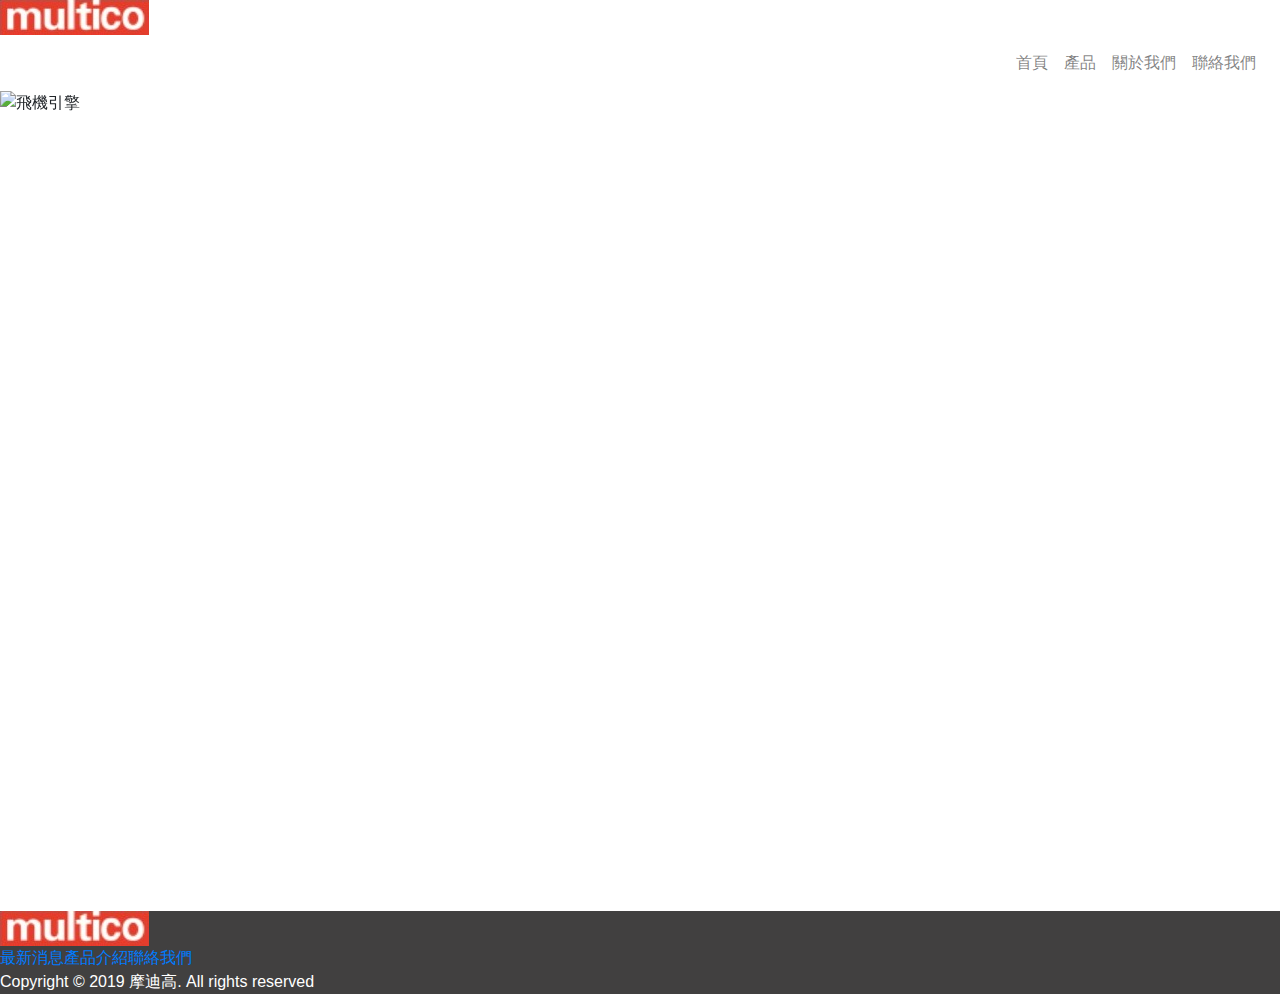
==== index.html @ db516645 "卡關" ====
<!doctype html>
<html lang="zh">

<head>
    <!-- Required meta tags -->
    <meta charset="utf-8">
    <meta name="viewport" content="width=device-width, initial-scale=1, shrink-to-fit=no">

    <!-- Bootstrap CSS -->
    <link rel="stylesheet" href="https://stackpath.bootstrapcdn.com/bootstrap/4.3.1/css/bootstrap.min.css"
        integrity="sha384-ggOyR0iXCbMQv3Xipma34MD+dH/1fQ784/j6cY/iJTQUOhcWr7x9JvoRxT2MZw1T" crossorigin="anonymous">
    <link rel="stylesheet" href="css/style.css">
    <title>台灣摩迪高 | 首頁</title>
</head>

<body>
    
     <div id="logo"></div>
        <nav><a herf="#"><img class="logo" src="img/logo.jpg" alt="摩迪高 LOGO"/></a>
    <!-- 導覽列 -->
    <nav  class="navbar navbar-expand-lg navbar-light bg-light " >
        <button class="navbar-toggler" type="button" data-toggle="collapse" data-target="#navbarNavDropdown"
            aria-controls="navbarNavDropdown" aria-expanded="false" aria-label="Toggle navigation">
            <span class="navbar-toggler-icon"></span>
        </button>
        <div class="collapse navbar-collapse d-flex justify-content-end" id="navbarNavDropdown">
            <ul class="navbar-nav">
                <!-- <li class="nav-item "> -->
                    <!-- <nav><a herf="#"><img class="logo" src="img/logo.jpg" alt="摩迪高 LOGO"/></a> -->
                <!-- </li> -->
                <li class="nav-item ">
                    <a class="nav-link" href="#">首頁 <span class="sr-only">(current)</span></a>
                </li>
                <li class="nav-item">
                    <a class="nav-link" href="#">產品</a>
                </li>
                <li class="nav-item">
                    <a class="nav-link" href="#">關於我們</a>
                </li>
                <li class="nav-item">
                    <a class="nav-link" href="#">聯絡我們</a>
                </li>
                
                
                
            </ul>
        </div>
    </nav>
    <!-- 輪播 -->
    <div id="carouselExampleIndicators" class="carousel slide" data-ride="carousel">
            <ol class="carousel-indicators">
              <li data-target="#carouselExampleIndicators" data-slide-to="0" class="active"></li>
              <li data-target="#carouselExampleIndicators" data-slide-to="1"></li>
              <li data-target="#carouselExampleIndicators" data-slide-to="2"></li>
            </ol>
            <div class="carousel-inner">
              <div class="carousel-item active">
                <img src="https://static.wixstatic.com/media/1151a4_c804ce0ec6484ddf968ce5a6b309f4d4~mv2_d_2048_1536_s_2.jpg/v1/fill/w_1225,h_625,al_c,q_85,usm_0.66_1.00_0.01/1151a4_c804ce0ec6484ddf968ce5a6b309f4d4~mv2_d_2048_1536_s_2.webp" class="d-block w-100" alt="飛機引擎">
              </div>
              <div class="carousel-item">
                <img src="https://static.wixstatic.com/media/1151a4_4a766085111042e3b6c9ac585d799a46~mv2_d_3968_1768_s_2.jpg/v1/fill/w_1225,h_625,al_c,q_85,usm_0.66_1.00_0.01/1151a4_4a766085111042e3b6c9ac585d799a46~mv2_d_3968_1768_s_2.webp" class="d-block w-100" alt="山貓">
              </div>
              <div class="carousel-item">
                <img src="https://scontent.ftpe8-4.fna.fbcdn.net/v/t1.0-9/55690676_2084162768327647_4164280121311625216_n.jpg?_nc_cat=102&_nc_oc=AQkU5SKX-lx4huTfqOZVBuLaKWe-mwkbGUkZvvnjNQb6F2-Wz-X3Dsu9zR8cXrxqvYhORGqXtM-0sRuHFl6Mh84m&_nc_ht=scontent.ftpe8-4.fna&oh=5ff04d26f12c21e721901d7d97528966&oe=5E30095A" class="d-block w-100" alt="維修">
              </div>
            </div>
            <a class="carousel-control-prev" href="#carouselExampleIndicators" role="button" data-slide="prev">
              <span class="carousel-control-prev-icon" aria-hidden="true"></span>
              <span class="sr-only">Previous</span>
            </a>
            <a class="carousel-control-next" href="#carouselExampleIndicators" role="button" data-slide="next">
              <span class="carousel-control-next-icon" aria-hidden="true"></span>
              <span class="sr-only">Next</span>
            </a>
          </div>

          <footer>
                <nav><img class="logo" src="img/logo.jpg" alt="摩迪高 LGOO"/>
                  <div class="link"><a href="#">最新消息</a><a href="#">產品介紹</a><a href="#">聯絡我們</a></div>
                  <div id="copy">Copyright &copy; 2019 摩迪高. All rights reserved            </div>
                </nav>
              </footer>



    <!-- Optional JavaScript -->
    <!-- jQuery first, then Popper.js, then Bootstrap JS -->
    <script src="https://code.jquery.com/jquery-3.3.1.slim.min.js"
        integrity="sha384-q8i/X+965DzO0rT7abK41JStQIAqVgRVzpbzo5smXKp4YfRvH+8abtTE1Pi6jizo"
        crossorigin="anonymous"></script>
    <script src="https://cdnjs.cloudflare.com/ajax/libs/popper.js/1.14.7/umd/popper.min.js"
        integrity="sha384-UO2eT0CpHqdSJQ6hJty5KVphtPhzWj9WO1clHTMGa3JDZwrnQq4sF86dIHNDz0W1"
        crossorigin="anonymous"></script>
    <script src="https://stackpath.bootstrapcdn.com/bootstrap/4.3.1/js/bootstrap.min.js"
        integrity="sha384-JjSmVgyd0p3pXB1rRibZUAYoIIy6OrQ6VrjIEaFf/nJGzIxFDsf4x0xIM+B07jRM"
        crossorigin="anonymous"></script>
</body>

</html>
---- css/style.css ----
.navbar {
  background-color: #fff !important;
}

.nav-item a:hover {
  background-color: rgba(0, 0, 0, 0.1);
  color: black;
  -webkit-transition: 0.6s;
  transition: 0.6s;
  padding: 0.5px;
}

.carousel img {
  height: 80vh;
  -o-object-fit: cover;
     object-fit: cover;
}

footer {
  background-color: #414040;
  color: #fff;
  margin-top: 100px;
  text-decoration: none;
  background-repeat: no-repeat;
}
/*# sourceMappingURL=style.css.map */
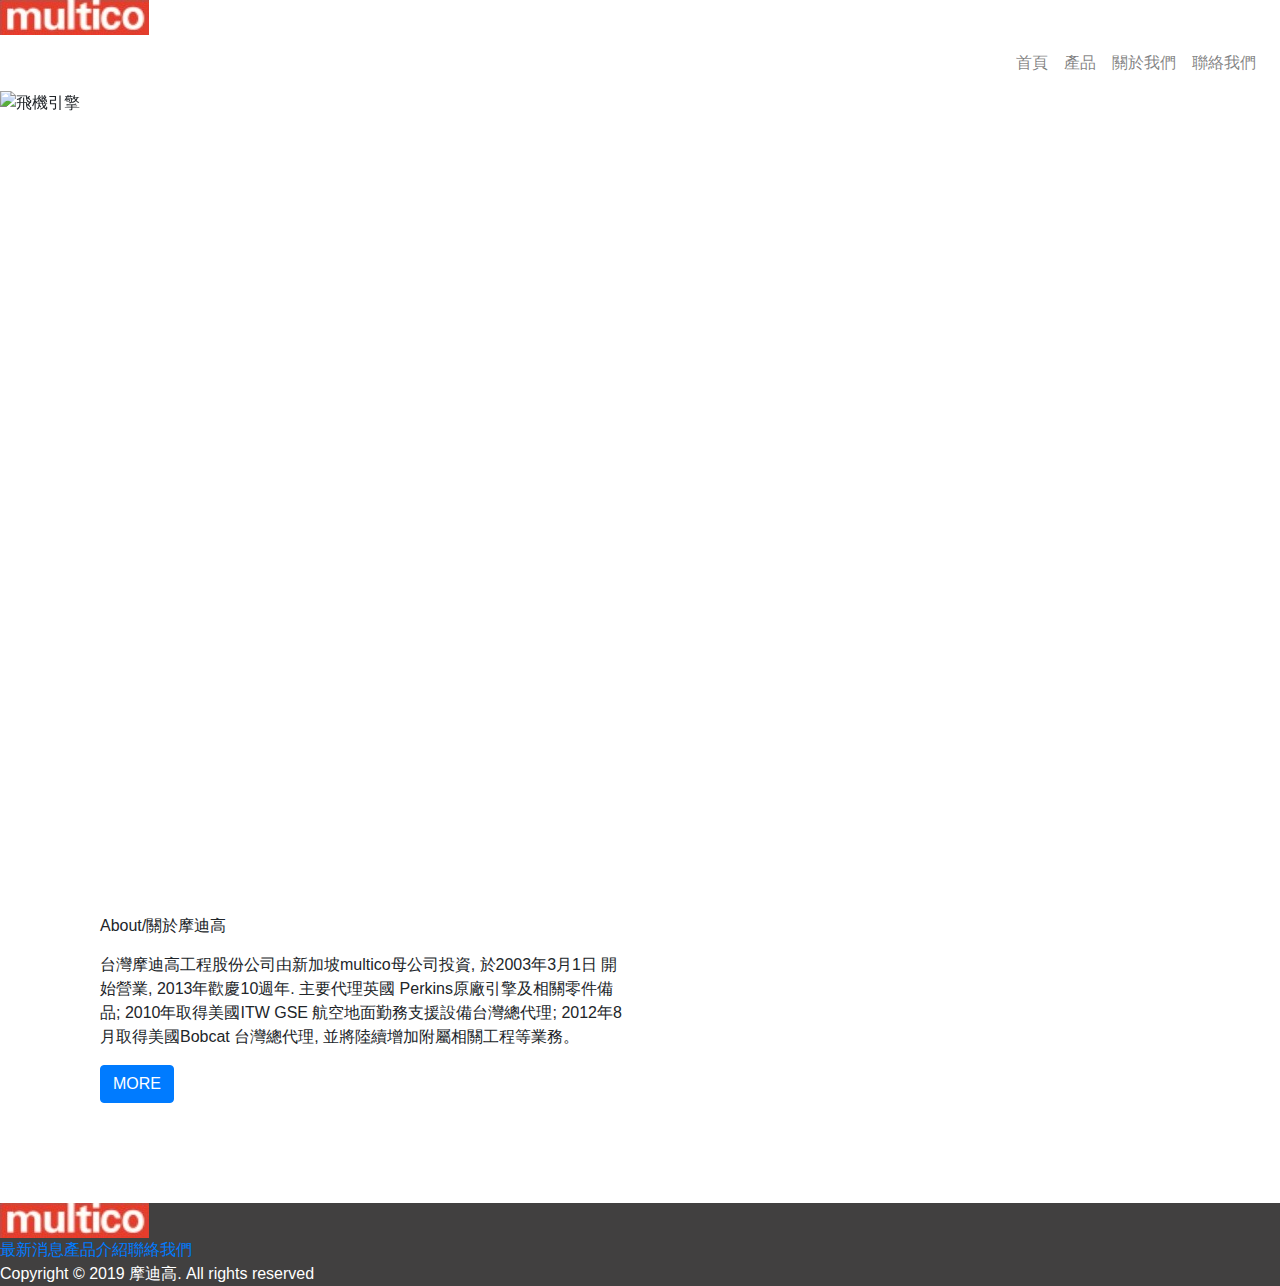
==== commit 7ed48d62: "格線完成" ====
--- a/index.html
+++ b/index.html
@@ -74,6 +74,24 @@
             </a>
           </div>
 
+          <div class="container">
+            <div class="row">
+              <div class="col-md-6 col-sm-12">
+                <h2>About/關於摩迪高</h2>
+                <p>台灣摩迪高工程股份公司由新加坡multico母公司投資,
+                    於2003年3月1日 開始營業, 2013年歡慶10週年. 主要代理英國
+                    Perkins原廠引擎及相關零件備品; 2010年取得美國ITW GSE
+                    航空地面勤務支援設備台灣總代理; 2012年8月取得美國Bobcat 台灣總代理, 並將陸續增加附屬相關工程等業務。
+                    </p>
+                    <button type="button" class="btn btn-primary">MORE</button>
+              </div>
+              <div class="col-md-6 col-sm-12">
+                <img src="http://taiwanmultico.com.tw/images/aboutimg.png" alt="">
+              </div>
+            </div>
+          </div>
+            
+
           <footer>
                 <nav><img class="logo" src="img/logo.jpg" alt="摩迪高 LGOO"/>
                   <div class="link"><a href="#">最新消息</a><a href="#">產品介紹</a><a href="#">聯絡我們</a></div>
--- a/css/style.css
+++ b/css/style.css
@@ -1,3 +1,7 @@
+.body {
+  text-align: center;
+}
+
 .navbar {
   background-color: #fff !important;
 }
@@ -23,4 +27,17 @@
   text-decoration: none;
   background-repeat: no-repeat;
 }
+
+.row {
+  margin: 100px auto 0 auto;
+}
+
+.row img {
+  width: 65%;
+}
+
+.row h2 {
+  font-size: 1em;
+  padding: 5px 0 10px 0;
+}
 /*# sourceMappingURL=style.css.map */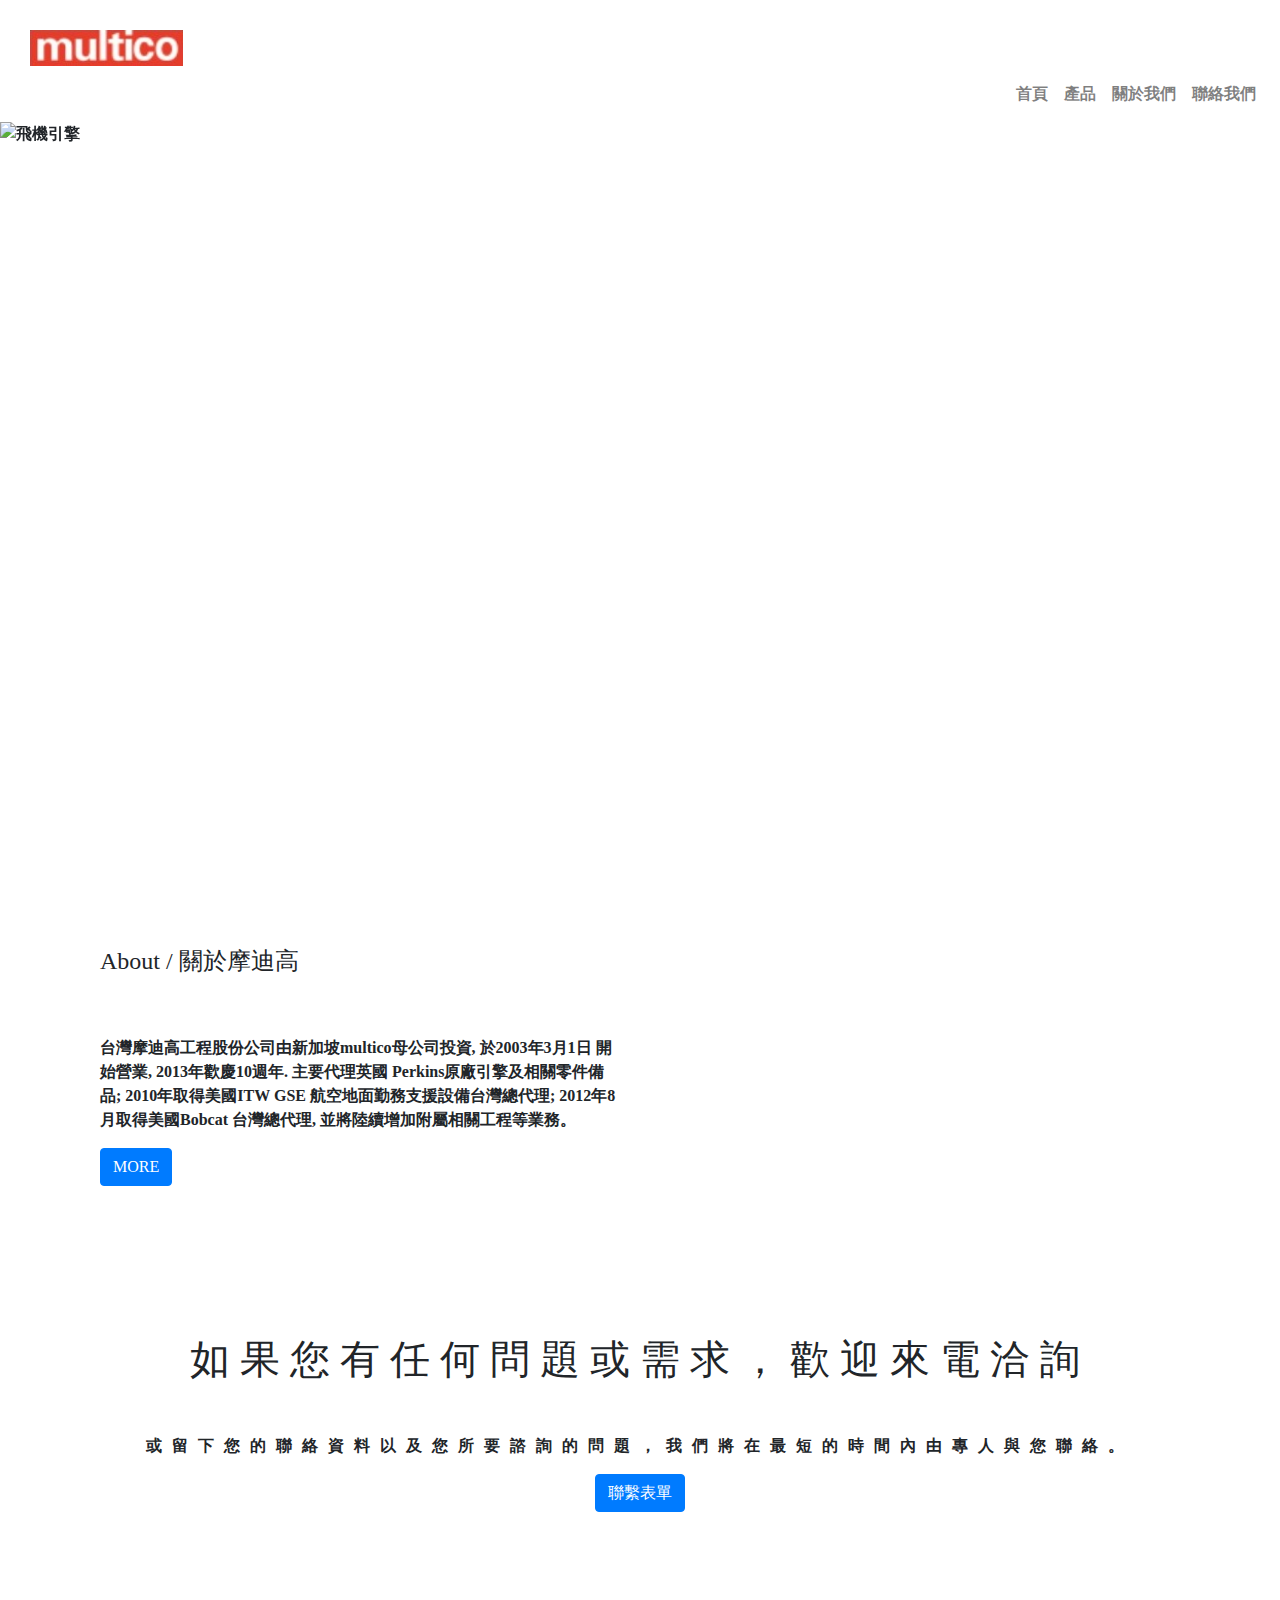
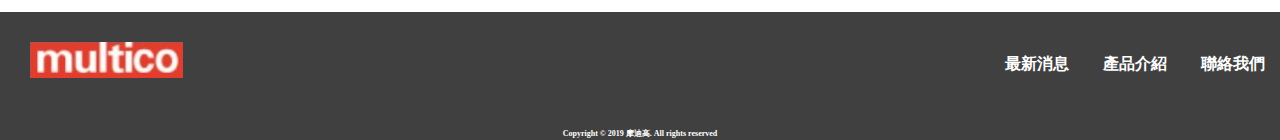
==== commit c0486eae: "微調" ====
--- a/index.html
+++ b/index.html
@@ -77,7 +77,7 @@
           <div class="container">
             <div class="row">
               <div class="col-md-6 col-sm-12">
-                <h2>About/關於摩迪高</h2>
+                <h2>About / 關於摩迪高</h2>
                 <p>台灣摩迪高工程股份公司由新加坡multico母公司投資,
                     於2003年3月1日 開始營業, 2013年歡慶10週年. 主要代理英國
                     Perkins原廠引擎及相關零件備品; 2010年取得美國ITW GSE
@@ -90,12 +90,23 @@
               </div>
             </div>
           </div>
-            
+            <section id="brands">
+              <h1>如果您有任何問題或需求，歡迎來電洽詢</h1>
+              <p>或留下您的聯絡資料以及您所要諮詢的問題，我們將在最短的時間內由專人與您聯絡。</p>
+              <button type="button" class="btn btn-primary">聯繫表單</button>
+
+            </section>
 
           <footer>
                 <nav><img class="logo" src="img/logo.jpg" alt="摩迪高 LGOO"/>
-                  <div class="link"><a href="#">最新消息</a><a href="#">產品介紹</a><a href="#">聯絡我們</a></div>
-                  <div id="copy">Copyright &copy; 2019 摩迪高. All rights reserved            </div>
+                  <div class="link">
+                    <a href="#">最新消息</a>
+                    <a href="#">產品介紹</a>
+                    <a href="#">聯絡我們</a>
+                  </div>
+                  <div id="copy">Copyright &copy; 2019 摩迪高. All rights reserved            
+                  </div>
+
                 </nav>
               </footer>
 
--- a/css/style.css
+++ b/css/style.css
@@ -1,3 +1,13 @@
+@charset "UTF-8";
+* {
+  margin: 0;
+  padding: 0;
+  font-family: 微軟正黑體;
+  -webkit-box-sizing: border-box;
+          box-sizing: border-box;
+  font-weight: 800;
+}
+
 .body {
   text-align: center;
 }
@@ -11,13 +21,43 @@
   color: black;
   -webkit-transition: 0.6s;
   transition: 0.6s;
-  padding: 0.5px;
 }
 
 .carousel img {
   height: 80vh;
   -o-object-fit: cover;
      object-fit: cover;
+}
+
+.link {
+  float: right;
+  padding: 40px 0;
+}
+
+.link a {
+  color: #fff;
+  text-decoration: none;
+  /* 內距：上下 左右 */
+  padding: 5px 15px;
+  /* 字體粗細 0 - 900 */
+  font-weight: 800;
+}
+
+.link a:hover {
+  background-color: #fdfdfd;
+  color: black;
+  -webkit-transition: 0.6s;
+  transition: 0.6s;
+}
+
+#brands {
+  text-align: center;
+  letter-spacing: 10px;
+  margin-top: 150px;
+}
+
+p {
+  margin-top: 50px;
 }
 
 footer {
@@ -28,16 +68,28 @@
   background-repeat: no-repeat;
 }
 
+footer #copy {
+  padding-top: 50px;
+  font-size: 0.5em;
+  text-align: center;
+}
+
 .row {
   margin: 100px auto 0 auto;
 }
 
 .row img {
-  width: 65%;
+  width: 80%;
 }
 
 .row h2 {
-  font-size: 1em;
+  font-size: 1.5em;
   padding: 5px 0 10px 0;
 }
+
+.logo {
+  margin-top: 30px;
+  margin-left: 30px;
+  height: 4vh;
+}
 /*# sourceMappingURL=style.css.map */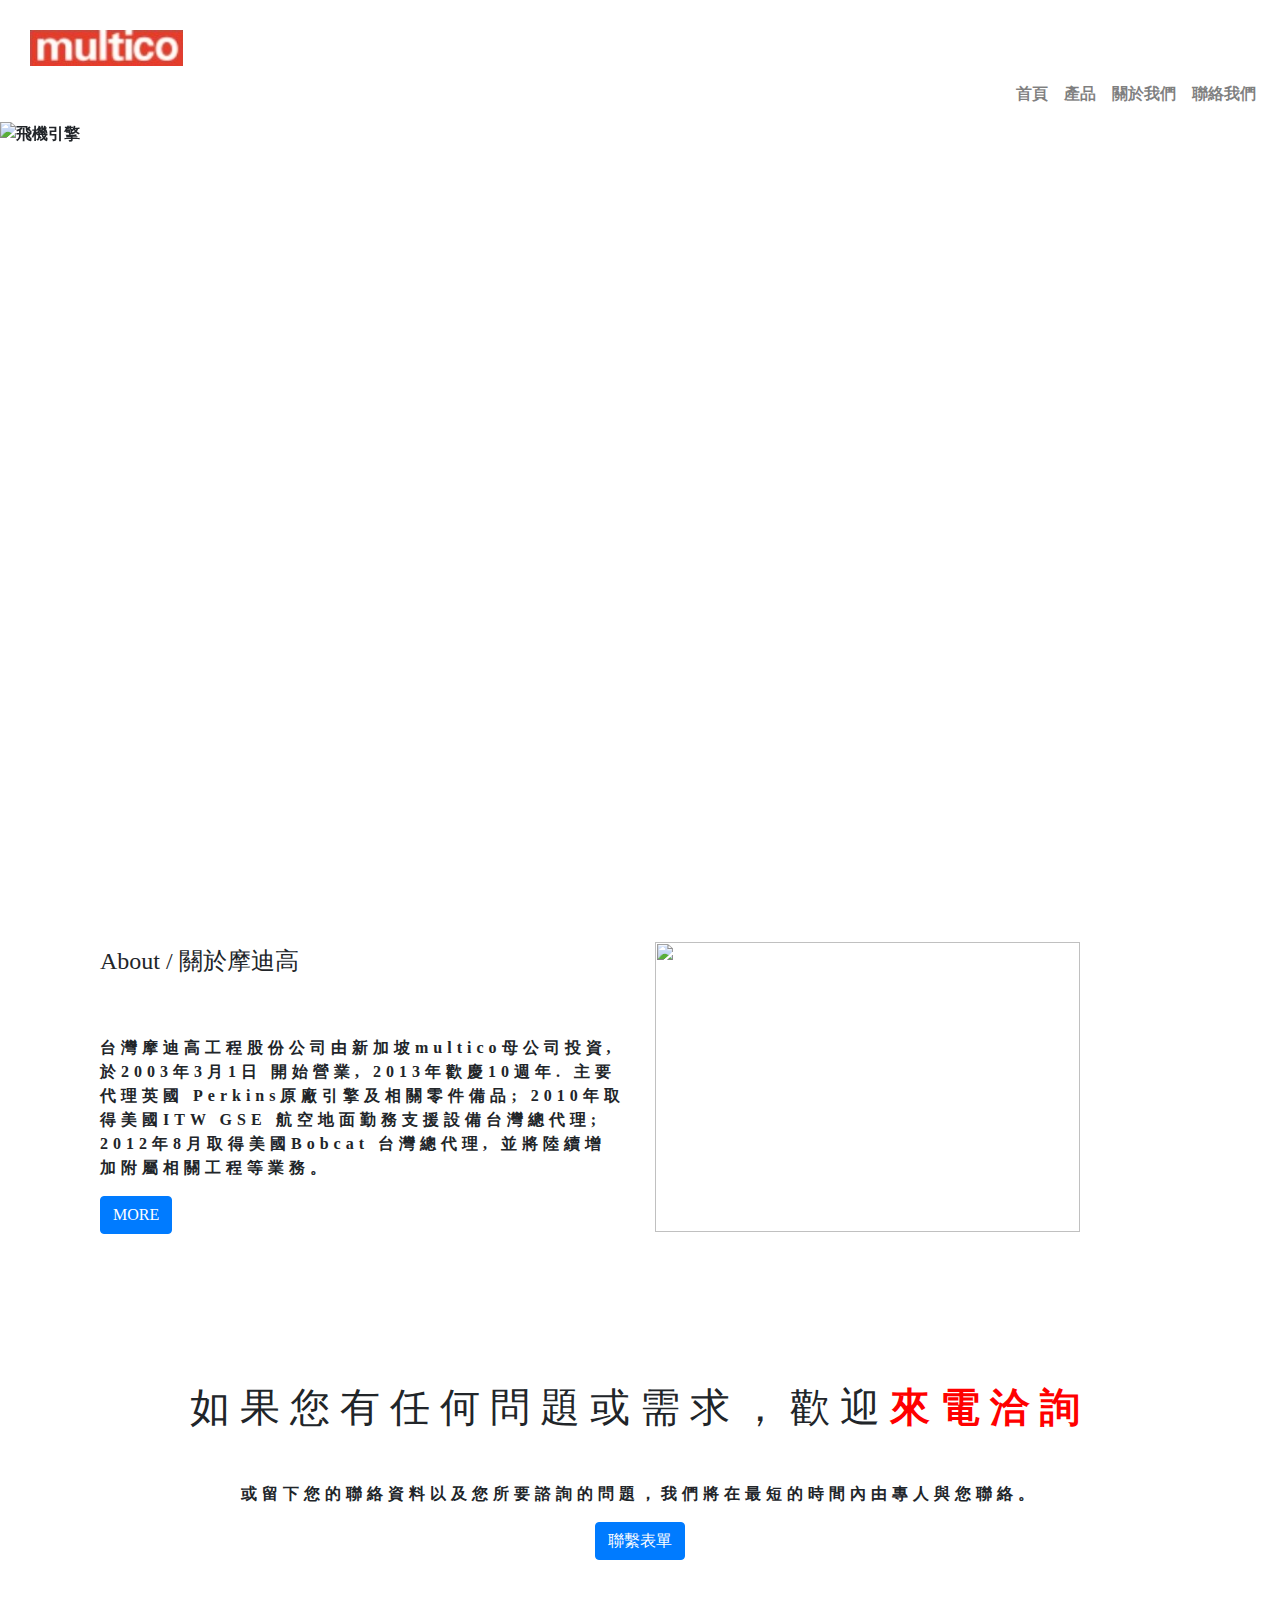
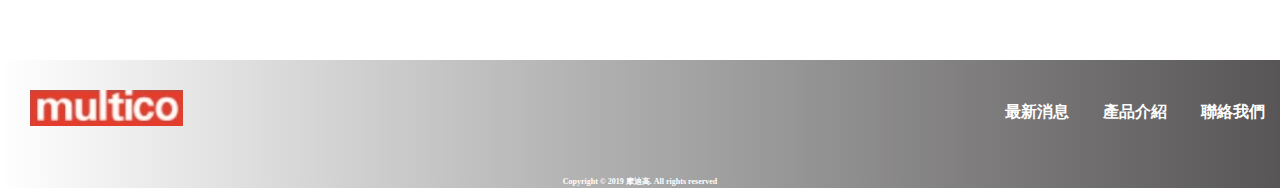
==== commit e087a6ac: "關於我完成" ====
--- a/index.html
+++ b/index.html
@@ -29,13 +29,13 @@
                     <!-- <nav><a herf="#"><img class="logo" src="img/logo.jpg" alt="摩迪高 LOGO"/></a> -->
                 <!-- </li> -->
                 <li class="nav-item ">
-                    <a class="nav-link" href="#">首頁 <span class="sr-only">(current)</span></a>
+                    <a class="nav-link" href="/index.html">首頁 <span class="sr-only">(current)</span></a>
                 </li>
                 <li class="nav-item">
                     <a class="nav-link" href="#">產品</a>
                 </li>
                 <li class="nav-item">
-                    <a class="nav-link" href="#">關於我們</a>
+                    <a class="nav-link" href="/about.html">關於我們</a>
                 </li>
                 <li class="nav-item">
                     <a class="nav-link" href="#">聯絡我們</a>
@@ -91,7 +91,7 @@
             </div>
           </div>
             <section id="brands">
-              <h1>如果您有任何問題或需求，歡迎來電洽詢</h1>
+              <h1>如果您有任何問題或需求，歡迎<font color="red" >來電洽詢</font></h1>
               <p>或留下您的聯絡資料以及您所要諮詢的問題，我們將在最短的時間內由專人與您聯絡。</p>
               <button type="button" class="btn btn-primary">聯繫表單</button>
 
--- a/css/style.css
+++ b/css/style.css
@@ -2,7 +2,7 @@
 * {
   margin: 0;
   padding: 0;
-  font-family: 微軟正黑體;
+  font-family: 'Merriweather', serif;
   -webkit-box-sizing: border-box;
           box-sizing: border-box;
   font-weight: 800;
@@ -58,10 +58,12 @@
 
 p {
   margin-top: 50px;
+  letter-spacing: 5px;
 }
 
 footer {
-  background-color: #414040;
+  background-image: -webkit-gradient(linear, left top, right top, from(rgba(255, 0, 0, 0)), to(#575555));
+  background-image: linear-gradient(to right, rgba(255, 0, 0, 0), #575555);
   color: #fff;
   margin-top: 100px;
   text-decoration: none;
@@ -79,7 +81,7 @@
 }
 
 .row img {
-  width: 80%;
+  width: 90%;
 }
 
 .row h2 {
@@ -92,4 +94,33 @@
   margin-left: 30px;
   height: 4vh;
 }
+
+.aboutA {
+  color: white;
+  background-image: -webkit-gradient(linear, right top, left top, from(rgba(255, 0, 0, 0)), to(red));
+  background-image: linear-gradient(to left, rgba(255, 0, 0, 0), red);
+}
+
+.aboutA h2 {
+  font-family: 'Roboto Mono', monospace;
+  margin-left: 150px;
+}
+
+.aboutB {
+  text-align: center;
+}
+
+.aboutB h3 {
+  color: #fa0606;
+  margin-top: 100px;
+}
+
+.aboutB p {
+  padding: 50px;
+  width: 600px;
+}
+
+.container img {
+  height: 290px;
+}
 /*# sourceMappingURL=style.css.map */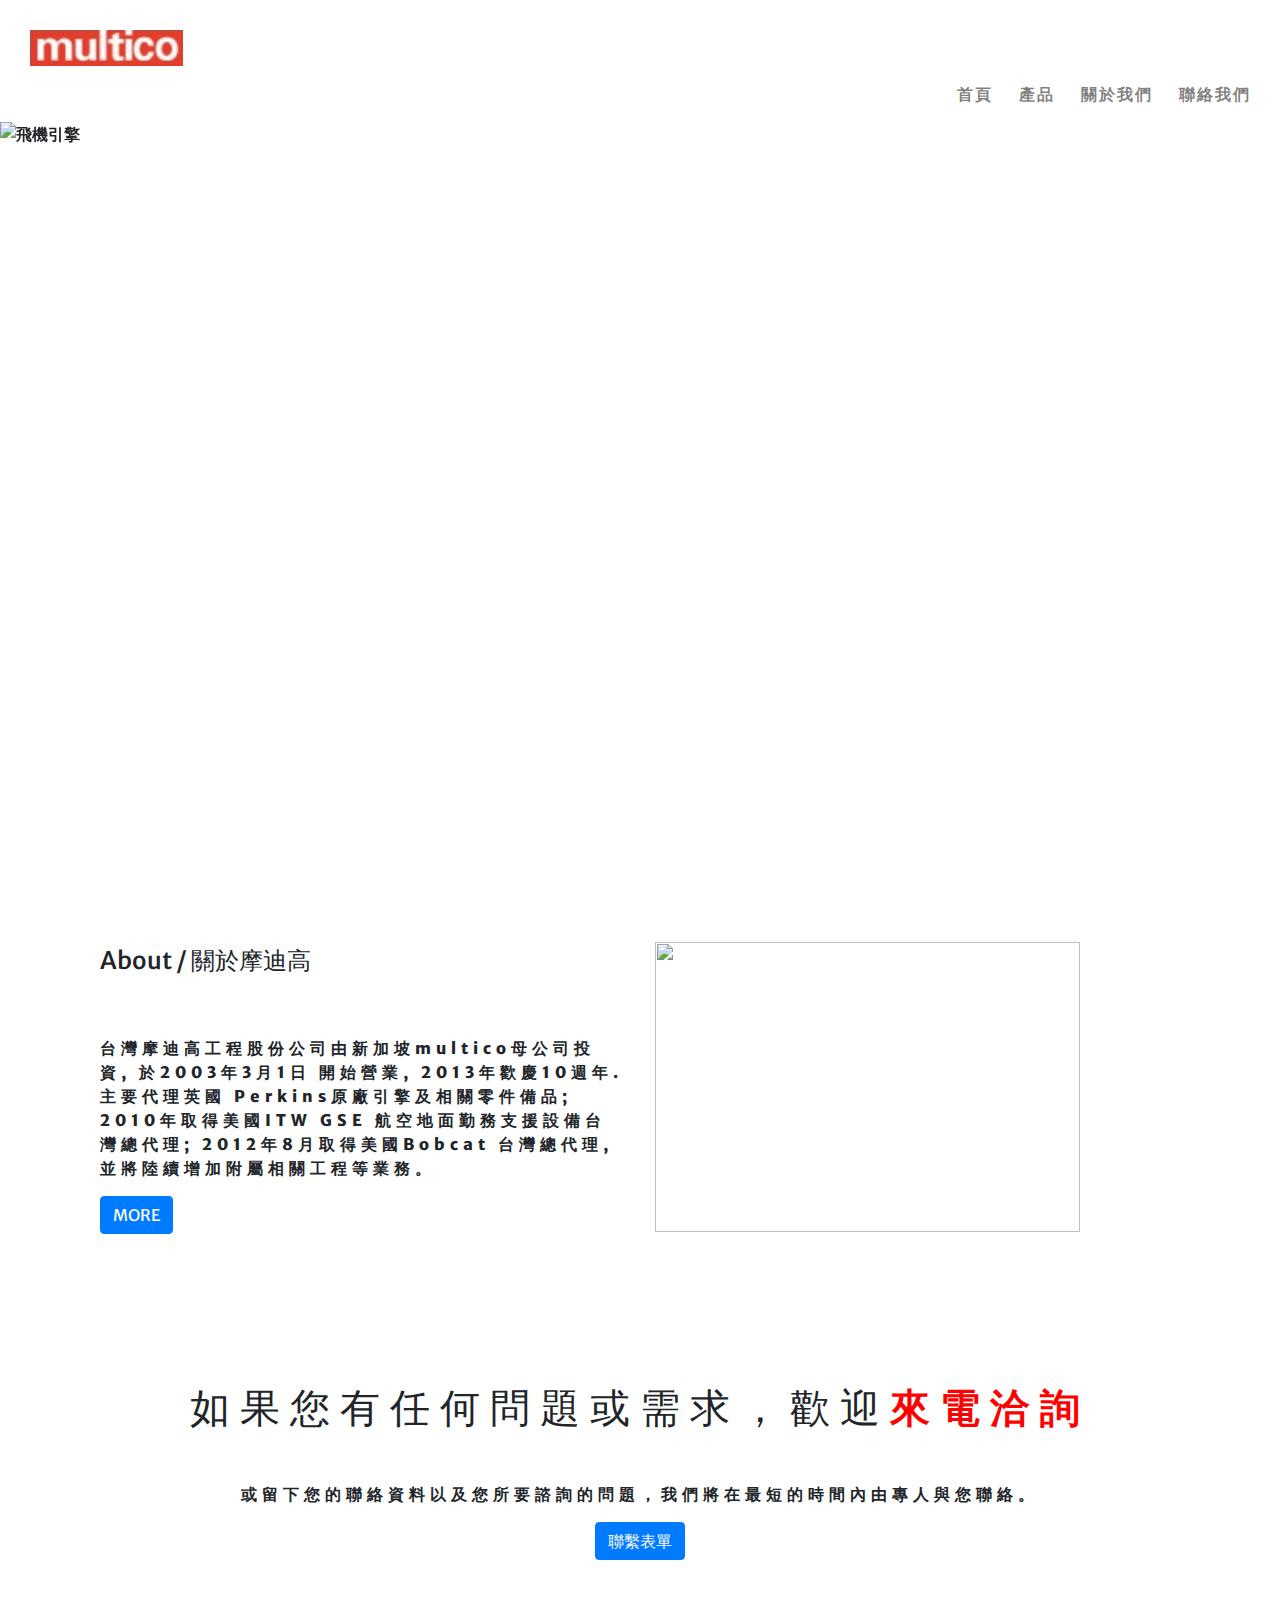
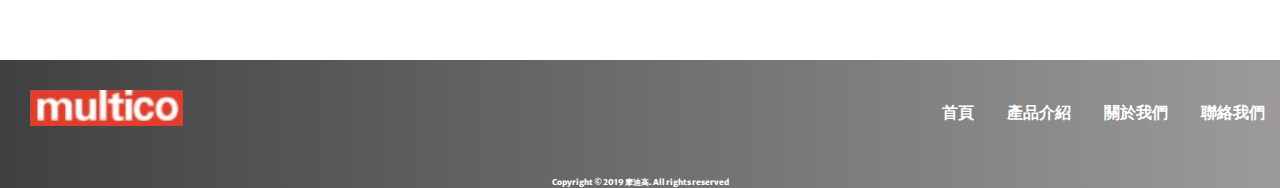
==== commit 47d1779b: "完成" ====
--- a/index.html
+++ b/index.html
@@ -29,16 +29,16 @@
                     <!-- <nav><a herf="#"><img class="logo" src="img/logo.jpg" alt="摩迪高 LOGO"/></a> -->
                 <!-- </li> -->
                 <li class="nav-item ">
-                    <a class="nav-link" href="/index.html">首頁 <span class="sr-only">(current)</span></a>
+                  <a class="nav-link" href="/index.html">首頁 <span class="sr-only">(current)</span></a>
                 </li>
                 <li class="nav-item">
-                    <a class="nav-link" href="#">產品</a>
+                    <a class="nav-link" href="product.html">產品</a>
                 </li>
                 <li class="nav-item">
                     <a class="nav-link" href="/about.html">關於我們</a>
                 </li>
                 <li class="nav-item">
-                    <a class="nav-link" href="#">聯絡我們</a>
+                    <a class="nav-link" href="contact.html">聯絡我們</a>
                 </li>
                 
                 
@@ -83,7 +83,7 @@
                     Perkins原廠引擎及相關零件備品; 2010年取得美國ITW GSE
                     航空地面勤務支援設備台灣總代理; 2012年8月取得美國Bobcat 台灣總代理, 並將陸續增加附屬相關工程等業務。
                     </p>
-                    <button type="button" class="btn btn-primary">MORE</button>
+                    <button type="button" class="btn btn-primary" onclick="location.href='about.html'">MORE</button>
               </div>
               <div class="col-md-6 col-sm-12">
                 <img src="http://taiwanmultico.com.tw/images/aboutimg.png" alt="">
@@ -93,16 +93,17 @@
             <section id="brands">
               <h1>如果您有任何問題或需求，歡迎<font color="red" >來電洽詢</font></h1>
               <p>或留下您的聯絡資料以及您所要諮詢的問題，我們將在最短的時間內由專人與您聯絡。</p>
-              <button type="button" class="btn btn-primary">聯繫表單</button>
+              <button type="button" class="btn btn-primary" onclick="location.href='contact.html'">聯繫表單</button>
 
             </section>
 
           <footer>
                 <nav><img class="logo" src="img/logo.jpg" alt="摩迪高 LGOO"/>
                   <div class="link">
-                    <a href="#">最新消息</a>
-                    <a href="#">產品介紹</a>
-                    <a href="#">聯絡我們</a>
+                    <a href="/index.html">首頁</a>
+                    <a href="/product.html">產品介紹</a>
+                    <a href="/about.html">關於我們</a>
+                    <a href="/contact.html">聯絡我們</a>
                   </div>
                   <div id="copy">Copyright &copy; 2019 摩迪高. All rights reserved            
                   </div>
--- a/css/style.css
+++ b/css/style.css
@@ -1,8 +1,9 @@
 @charset "UTF-8";
+@import url("https://fonts.googleapis.com/css?family=Merriweather+Sans&display=swap");
 * {
   margin: 0;
   padding: 0;
-  font-family: 'Merriweather', serif;
+  font-family: 'Merriweather Sans', sans-serif;
   -webkit-box-sizing: border-box;
           box-sizing: border-box;
   font-weight: 800;
@@ -16,7 +17,19 @@
   background-color: #fff !important;
 }
 
-.nav-item a:hover {
+.nav-item {
+  -webkit-transform: skew(-38deg);
+          transform: skew(-38deg);
+  padding: 0 5px;
+}
+
+.nav-item > a {
+  -webkit-transform: skew(38deg);
+          transform: skew(38deg);
+  letter-spacing: 2px;
+}
+
+.nav-item:hover {
   background-color: rgba(0, 0, 0, 0.1);
   color: black;
   -webkit-transition: 0.6s;
@@ -62,8 +75,8 @@
 }
 
 footer {
-  background-image: -webkit-gradient(linear, left top, right top, from(rgba(255, 0, 0, 0)), to(#575555));
-  background-image: linear-gradient(to right, rgba(255, 0, 0, 0), #575555);
+  background-image: -webkit-gradient(linear, left top, right top, from(rgba(255, 0, 0, 0)), to(#9c9a9a));
+  background-image: linear-gradient(to right, rgba(255, 0, 0, 0), #9c9a9a);
   color: #fff;
   margin-top: 100px;
   text-decoration: none;
@@ -96,13 +109,13 @@
 }
 
 .aboutA {
+  height: 130px;
   color: white;
   background-image: -webkit-gradient(linear, right top, left top, from(rgba(255, 0, 0, 0)), to(red));
   background-image: linear-gradient(to left, rgba(255, 0, 0, 0), red);
 }
 
 .aboutA h2 {
-  font-family: 'Roboto Mono', monospace;
   margin-left: 150px;
 }
 
@@ -118,9 +131,169 @@
 .aboutB p {
   padding: 50px;
   width: 600px;
+  margin: 0 auto;
 }
 
 .container img {
   height: 290px;
 }
+
+/*product*/
+#product-container {
+  min-height: 607px;
+  margin-top: 100PX;
+}
+
+#product-link {
+  width: 80%;
+  margin: 0 auto;
+  text-align: center;
+}
+
+#product-link div {
+  display: inline-block;
+  color: #000;
+  text-decoration: none;
+  padding: 5px 15px;
+  font-weight: 800;
+  font-size: 30px;
+}
+
+#product-link div:hover {
+  background-color: rgba(0, 0, 0, 0.8);
+  color: white;
+  -webkit-transition: 0.6s;
+  transition: 0.6s;
+}
+
+.product-link-color {
+  background-color: rgba(0, 0, 0, 0.8);
+  color: white !important;
+}
+
+.product-area {
+  display: -ms-grid;
+  display: grid;
+  -ms-grid-columns: 1fr 1fr 1fr;
+      grid-template-columns: 1fr 1fr 1fr;
+  grid-gap: 10px 30px;
+  width: 80%;
+  margin: 0 auto;
+}
+
+.product-box {
+  padding: 0 10px;
+}
+
+.product-img-box {
+  overflow: hidden;
+  min-height: 250px;
+  margin: 20px;
+  padding: 15px;
+}
+
+.product-img-box img {
+  width: 100%;
+  margin: 10px auto;
+  -webkit-transition: 1s;
+  transition: 1s;
+}
+
+.product-img-box img:hover {
+  -webkit-transform: scale(1.15);
+          transform: scale(1.15);
+}
+
+.product-box h2 {
+  font-size: 25px;
+  text-align: center;
+  font-weight: bold;
+}
+
+/*表單*/
+label {
+  font-size: 18px;
+}
+
+form {
+  background-color: #eee;
+  width: 600px;
+  height: 850px;
+  margin: 100px auto 0 auto;
+  padding: 30px;
+  -webkit-box-shadow: 0 3px 5px rgba(0, 0, 0, 0.3);
+          box-shadow: 0 3px 5px rgba(0, 0, 0, 0.3);
+  text-align: left;
+}
+
+#company, #name, #email, #phone, #message {
+  width: 100%;
+  padding: 10px 5px;
+  margin: 10px 0;
+  -webkit-box-sizing: border-box;
+          box-sizing: border-box;
+  border: 0.5px solid rgba(0, 0, 0, 0.1);
+}
+
+fieldset {
+  border: 0.5px solid rgba(0, 0, 0, 0.1) !important;
+  margin: 10px 0 !important;
+  padding: 10px !important;
+}
+
+.btn1 {
+  width: 40%;
+  height: 50px;
+  color: #999;
+  font-size: 16px;
+  font-weight: 500;
+  margin: 10px;
+}
+
+.btn1:hover {
+  border: 3px solid rgba(34, 172, 214, 0.671);
+}
+
+#button {
+  text-align: center;
+  margin-top: 10px;
+}
+
+/* 預留文字 */
+::-webkit-input-placeholder {
+  color: #ccc;
+}
+:-ms-input-placeholder {
+  color: #ccc;
+}
+::-ms-input-placeholder {
+  color: #ccc;
+}
+::placeholder {
+  color: #ccc;
+}
+
+footer {
+  background-color: #414040;
+  color: #fff;
+  margin-top: 100px;
+}
+
+/*RWD*/
+/* 媒體為螢幕 並且 寬度大於 1024px - 桌機*/
+/* 媒體為螢幕 並且 寬度大於 1023px - 平板*/
+@media screen and (max-width: 1023px) {
+  .product-area {
+    -ms-grid-columns: 1fr 1fr;
+        grid-template-columns: 1fr 1fr;
+  }
+}
+
+/* 媒體為螢幕 並且 寬度小於 767px - 手機*/
+@media screen and (max-width: 767px) {
+  .product-area {
+    -ms-grid-columns: 1fr;
+        grid-template-columns: 1fr;
+  }
+}
 /*# sourceMappingURL=style.css.map */